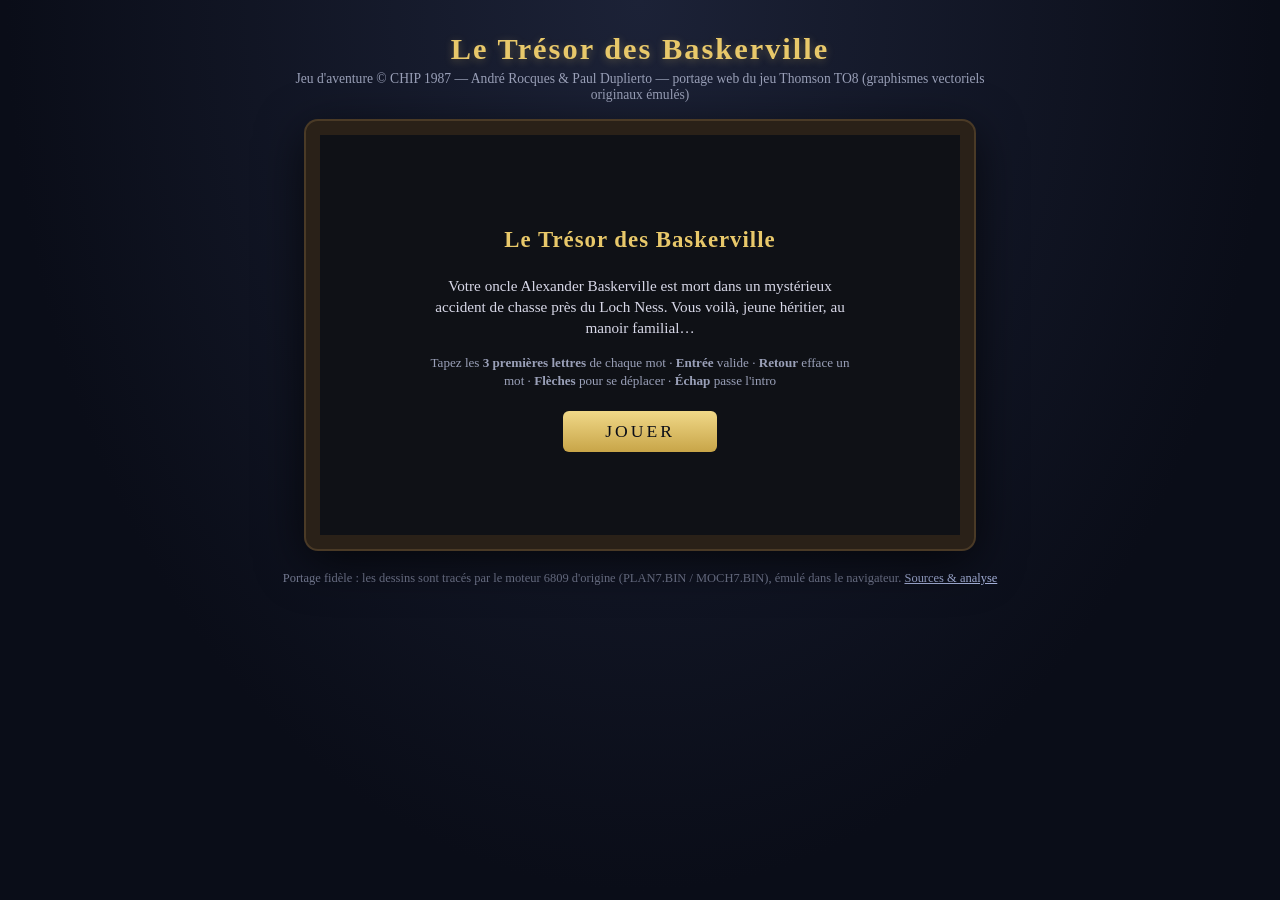
==== web/index.html @ 9d8a56ba "Portage web : moteur 6809 émulé + jeu complet en JavaScript - web/js/emu6809.js : émulateur 6809 (po" ====
<!DOCTYPE html>
<html lang="fr">
<head>
  <meta charset="utf-8">
  <meta name="viewport" content="width=device-width, initial-scale=1">
  <title>Le Trésor des Baskerville — portage web</title>
  <link rel="stylesheet" href="css/style.css">
</head>
<body>
  <main>
    <h1>Le Trésor des Baskerville</h1>
    <p class="subtitle">Jeu d'aventure © CHIP 1987 — André Rocques &amp; Paul Duplierto —
      portage web du jeu Thomson TO8 (graphismes vectoriels originaux émulés)</p>
    <div class="frame">
      <canvas id="screen" width="640" height="400"></canvas>
      <div id="overlay">
        <div class="panel">
          <h2>Le Trésor des Baskerville</h2>
          <p>Votre oncle Alexander Baskerville est mort dans un mystérieux
            accident de chasse près du Loch Ness. Vous voilà, jeune héritier,
            au manoir familial…</p>
          <p class="keys">Tapez les <b>3 premières lettres</b> de chaque mot ·
            <b>Entrée</b> valide · <b>Retour</b> efface un mot ·
            <b>Flèches</b> pour se déplacer · <b>Échap</b> passe l'intro</p>
          <button disabled>JOUER</button>
          <p id="status">Chargement…</p>
        </div>
      </div>
    </div>
    <p class="footer">
      Portage fidèle : les dessins sont tracés par le moteur 6809 d'origine
      (PLAN7.BIN / MOCH7.BIN), émulé dans le navigateur.
      <a href="https://github.com/rdavaillaud/basker">Sources &amp; analyse</a>
    </p>
  </main>
  <script type="module" src="js/main.js"></script>
</body>
</html>
---- web/css/style.css ----
:root {
  color-scheme: dark;
}

* { box-sizing: border-box; }

body {
  margin: 0;
  min-height: 100vh;
  background: radial-gradient(ellipse at top, #1c2237 0%, #0a0d18 70%);
  color: #d8d8e8;
  font-family: Georgia, 'Times New Roman', serif;
  display: flex;
  justify-content: center;
}

main {
  padding: 24px 16px 40px;
  max-width: 760px;
  text-align: center;
}

h1 {
  font-size: 1.9rem;
  letter-spacing: 2px;
  color: #e8c86a;
  text-shadow: 0 2px 8px rgba(232, 200, 106, .3);
  margin: 8px 0 4px;
}

.subtitle {
  font-size: .85rem;
  color: #9aa0b8;
  margin: 0 0 18px;
}

.frame {
  position: relative;
  display: inline-block;
  border: 14px solid #2a2118;
  border-radius: 12px;
  box-shadow: 0 0 0 2px #4a3a26, 0 12px 48px rgba(0, 0, 0, .7);
  background: #000;
  line-height: 0;
}

canvas {
  display: block;
  width: min(640px, calc(100vw - 60px));
  height: auto;
  image-rendering: pixelated;
}

#overlay {
  position: absolute;
  inset: 0;
  display: flex;
  align-items: center;
  justify-content: center;
  background: rgba(4, 6, 12, .88);
  line-height: 1.4;
}

.panel {
  max-width: 480px;
  padding: 20px 28px;
  font-size: .95rem;
}

.panel h2 {
  color: #e8c86a;
  letter-spacing: 1px;
}

.panel .keys {
  font-size: .82rem;
  color: #9aa0b8;
}

.panel button {
  font-family: inherit;
  font-size: 1.1rem;
  letter-spacing: 3px;
  padding: 10px 42px;
  margin-top: 8px;
  color: #0a0d18;
  background: linear-gradient(180deg, #f0d888 0%, #c8a548 100%);
  border: none;
  border-radius: 6px;
  cursor: pointer;
}

.panel button:disabled {
  opacity: .4;
  cursor: wait;
}

.panel button:not(:disabled):hover {
  filter: brightness(1.1);
}

#status {
  font-size: .8rem;
  color: #888;
}

.footer {
  margin-top: 18px;
  font-size: .78rem;
  color: #767c94;
}

.footer a { color: #a8b4dd; }
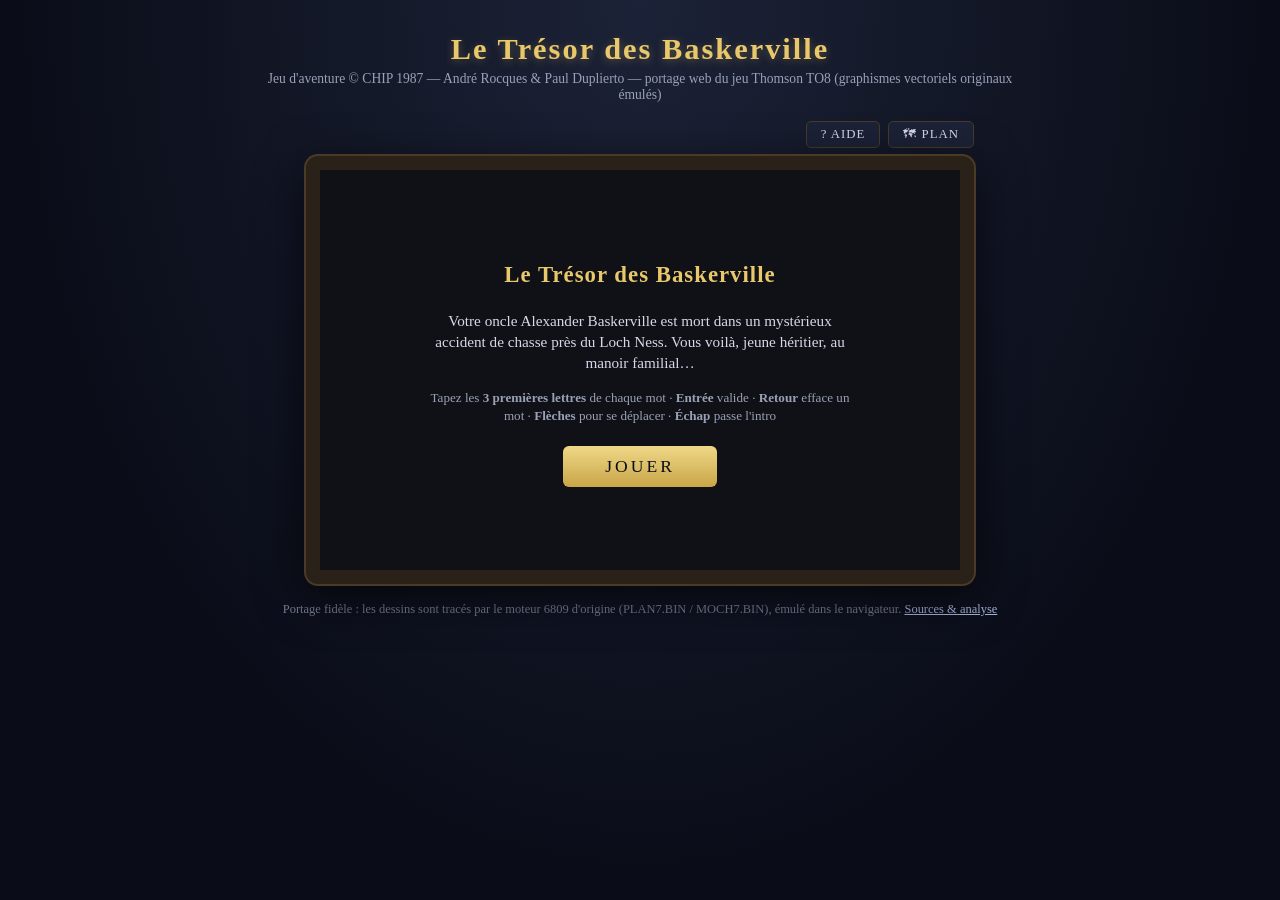
==== commit ef18e4d1: "Mode aide + page plan - index.html / main.js / style.css : panneau d'aide latéral repliable   (bouto" ====
--- a/web/index.html
+++ b/web/index.html
@@ -11,21 +11,50 @@
     <h1>Le Trésor des Baskerville</h1>
     <p class="subtitle">Jeu d'aventure © CHIP 1987 — André Rocques &amp; Paul Duplierto —
       portage web du jeu Thomson TO8 (graphismes vectoriels originaux émulés)</p>
-    <div class="frame">
-      <canvas id="screen" width="640" height="400"></canvas>
-      <div id="overlay">
-        <div class="panel">
-          <h2>Le Trésor des Baskerville</h2>
-          <p>Votre oncle Alexander Baskerville est mort dans un mystérieux
-            accident de chasse près du Loch Ness. Vous voilà, jeune héritier,
-            au manoir familial…</p>
-          <p class="keys">Tapez les <b>3 premières lettres</b> de chaque mot ·
-            <b>Entrée</b> valide · <b>Retour</b> efface un mot ·
-            <b>Flèches</b> pour se déplacer · <b>Échap</b> passe l'intro</p>
-          <button disabled>JOUER</button>
-          <p id="status">Chargement…</p>
+    <div class="toolbar">
+      <button id="btn-aide" type="button" title="F1">? AIDE</button>
+      <a class="btn" href="plan.html" target="_blank" rel="noopener">🗺 PLAN</a>
+    </div>
+    <div class="stage">
+      <div class="frame">
+        <canvas id="screen" width="640" height="400"></canvas>
+        <div id="overlay">
+          <div class="panel">
+            <h2>Le Trésor des Baskerville</h2>
+            <p>Votre oncle Alexander Baskerville est mort dans un mystérieux
+              accident de chasse près du Loch Ness. Vous voilà, jeune héritier,
+              au manoir familial…</p>
+            <p class="keys">Tapez les <b>3 premières lettres</b> de chaque mot ·
+              <b>Entrée</b> valide · <b>Retour</b> efface un mot ·
+              <b>Flèches</b> pour se déplacer · <b>Échap</b> passe l'intro</p>
+            <button disabled>JOUER</button>
+            <p id="status">Chargement…</p>
+          </div>
         </div>
       </div>
+      <aside id="aide" hidden>
+        <h3>Aide</h3>
+        <section>
+          <h4>Manipulations</h4>
+          <ul class="plain">
+            <li><b>3 premières lettres</b> de chaque mot, le jeu complète</li>
+            <li><b>Entrée</b> valide l'ordre</li>
+            <li><b>Retour arrière</b> efface le dernier mot</li>
+            <li><b>Flèches</b> ← ↑ ↓ → : déplacements</li>
+          </ul>
+        </section>
+        <section>
+          <h4>Verbes</h4>
+          <ul id="aide-verbes" class="words"></ul>
+        </section>
+        <section>
+          <h4>Noms</h4>
+          <ul id="aide-noms" class="words"></ul>
+        </section>
+        <p class="note">Un ordre = un verbe seul (ex : PARLEMENTE) ou un
+          verbe suivi d'un nom (ex : ACTIONNE FUSIL). Les verbes marqués
+          « • » s'emploient seuls.</p>
+      </aside>
     </div>
     <p class="footer">
       Portage fidèle : les dessins sont tracés par le moteur 6809 d'origine
--- a/web/css/style.css
+++ b/web/css/style.css
@@ -16,8 +16,14 @@
 
 main {
   padding: 24px 16px 40px;
+  max-width: 1020px;
+  text-align: center;
+}
+
+main > h1, main > .subtitle, main > .footer {
   max-width: 760px;
-  text-align: center;
+  margin-left: auto;
+  margin-right: auto;
 }
 
 h1 {
@@ -32,6 +38,100 @@
   font-size: .85rem;
   color: #9aa0b8;
   margin: 0 0 18px;
+}
+
+.toolbar {
+  display: flex;
+  justify-content: flex-end;
+  gap: 8px;
+  max-width: 668px;
+  margin: 0 auto 8px;
+}
+
+.toolbar button,
+.toolbar .btn {
+  font-family: inherit;
+  font-size: .8rem;
+  letter-spacing: 1px;
+  padding: 5px 14px;
+  color: #d8d8e8;
+  background: #1c2237;
+  border: 1px solid #4a3a26;
+  border-radius: 5px;
+  cursor: pointer;
+  text-decoration: none;
+}
+
+.toolbar button:hover,
+.toolbar .btn:hover { background: #2a3350; }
+
+.toolbar button.active {
+  background: #c8a548;
+  color: #0a0d18;
+}
+
+.stage {
+  display: flex;
+  justify-content: center;
+  align-items: flex-start;
+  gap: 14px;
+}
+
+#aide {
+  flex: 0 0 250px;
+  width: 250px;
+  max-height: 430px;
+  overflow-y: auto;
+  text-align: left;
+  font-size: .78rem;
+  background: #131829;
+  border: 1px solid #4a3a26;
+  border-radius: 8px;
+  padding: 10px 14px;
+  line-height: 1.35;
+}
+
+#aide h3 {
+  margin: 2px 0 6px;
+  color: #e8c86a;
+  letter-spacing: 1px;
+}
+
+#aide h4 {
+  margin: 10px 0 4px;
+  color: #a8b4dd;
+  text-transform: uppercase;
+  font-size: .72rem;
+  letter-spacing: 1px;
+}
+
+#aide ul.plain {
+  margin: 0;
+  padding-left: 16px;
+}
+
+#aide ul.words {
+  margin: 0;
+  padding: 0;
+  list-style: none;
+  columns: 2;
+  font-family: 'Courier New', monospace;
+  font-size: .74rem;
+}
+
+#aide ul.words b { color: #e8c86a; }
+
+#aide .seul { color: #63f0f0; }
+
+#aide .note {
+  margin: 10px 0 2px;
+  font-size: .72rem;
+  color: #9aa0b8;
+}
+
+@media (max-width: 960px) {
+  .stage { flex-wrap: wrap; }
+  #aide { width: min(640px, calc(100vw - 60px)); max-height: none; }
 }
 
 .frame {
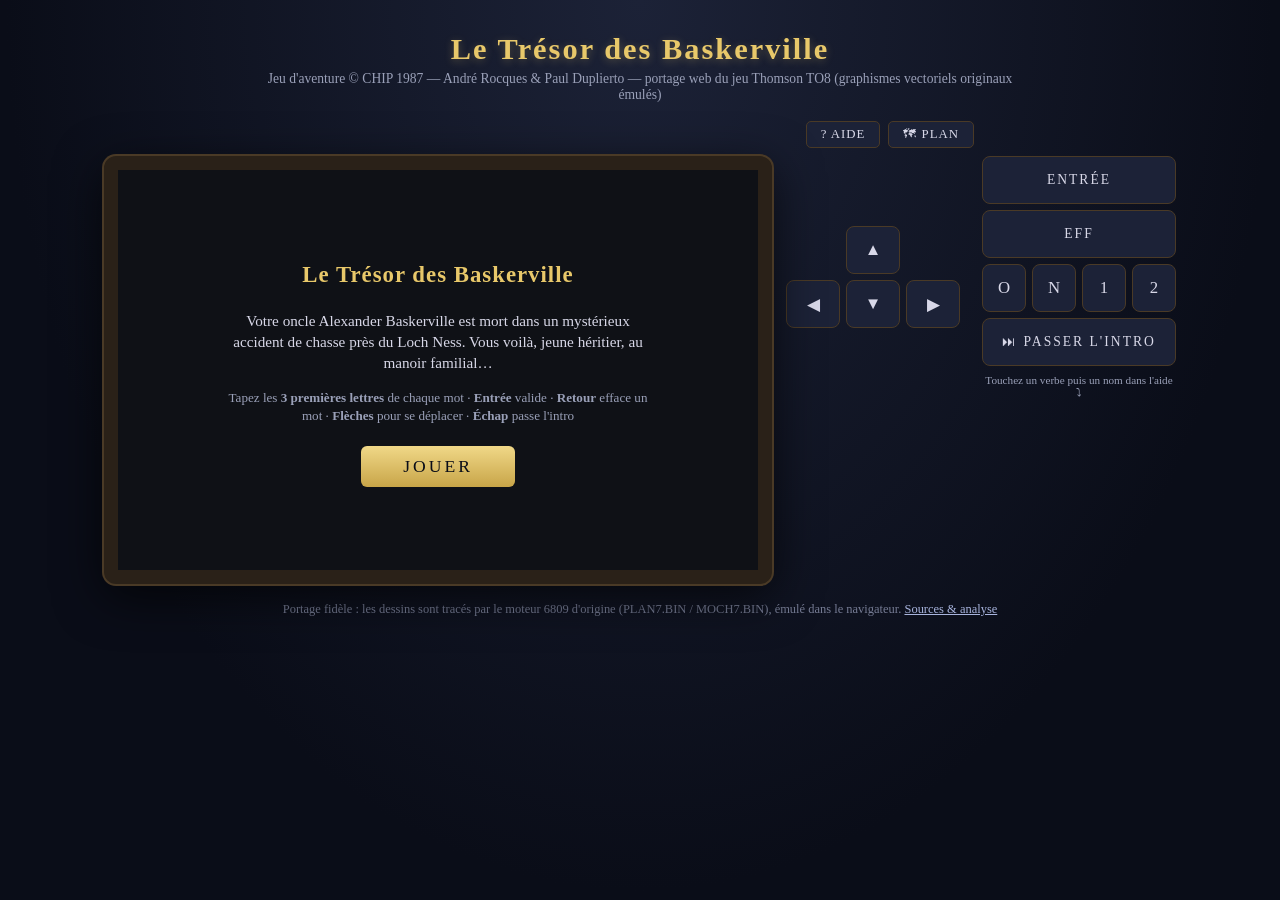
==== commit fe1112e4: "Jouable sur mobile + lisibilité des dialogues de scène - Barre tactile (croix directionnelle, ENTRÉE" ====
--- a/web/index.html
+++ b/web/index.html
@@ -30,6 +30,26 @@
             <button disabled>JOUER</button>
             <p id="status">Chargement…</p>
           </div>
+        </div>
+      </div>
+      <div id="touch" hidden>
+        <div class="pad">
+          <button data-k="11" class="up">▲</button>
+          <button data-k="8" class="left">◀</button>
+          <button data-k="10" class="down">▼</button>
+          <button data-k="9" class="right">▶</button>
+        </div>
+        <div class="keys">
+          <button data-k="13" class="wide">ENTRÉE</button>
+          <button data-k="29" class="wide">EFF</button>
+          <div class="minis">
+            <button data-k="79">O</button>
+            <button data-k="78">N</button>
+            <button data-k="49">1</button>
+            <button data-k="50">2</button>
+          </div>
+          <button data-k="27" class="wide">⏭ PASSER L'INTRO</button>
+          <p class="hint">Touchez un verbe puis un nom dans l'aide ⤵</p>
         </div>
       </div>
       <aside id="aide" hidden>
--- a/web/css/style.css
+++ b/web/css/style.css
@@ -134,6 +134,93 @@
   #aide { width: min(640px, calc(100vw - 60px)); max-height: none; }
 }
 
+/* ---------- commandes tactiles ---------- */
+#touch {
+  display: flex;
+  align-items: center;
+  justify-content: center;
+  gap: 22px;
+  flex-basis: 100%;
+  touch-action: manipulation;
+  user-select: none;
+  -webkit-user-select: none;
+}
+
+#touch .pad {
+  display: grid;
+  grid-template-areas: '. up .' 'left down right';
+  gap: 6px;
+}
+
+#touch .pad .up { grid-area: up; }
+#touch .pad .down { grid-area: down; }
+#touch .pad .left { grid-area: left; }
+#touch .pad .right { grid-area: right; }
+
+#touch button {
+  font-family: inherit;
+  font-size: 1.05rem;
+  min-width: 54px;
+  min-height: 48px;
+  color: #d8d8e8;
+  background: #1c2237;
+  border: 1px solid #4a3a26;
+  border-radius: 8px;
+  cursor: pointer;
+}
+
+#touch button:active {
+  background: #c8a548;
+  color: #0a0d18;
+}
+
+#touch .keys {
+  display: flex;
+  flex-direction: column;
+  gap: 6px;
+  align-items: stretch;
+}
+
+#touch .keys .wide {
+  font-size: .85rem;
+  letter-spacing: 2px;
+}
+
+#touch .minis {
+  display: flex;
+  gap: 6px;
+}
+
+#touch .minis button {
+  min-width: 44px;
+  flex: 1;
+}
+
+#touch .hint {
+  margin: 2px 0 0;
+  font-size: .7rem;
+  color: #9aa0b8;
+}
+
+body.mobile #aide ul.words li {
+  padding: 3px 0;
+  cursor: pointer;
+}
+
+#aide ul.words li { cursor: pointer; }
+#aide ul.words li:hover b { text-decoration: underline; }
+
+@media (max-width: 720px) {
+  main { padding: 10px 6px 30px; }
+  h1 { font-size: 1.3rem; }
+  .subtitle { font-size: .72rem; }
+  .frame { border-width: 6px; border-radius: 8px; }
+  canvas { width: calc(100vw - 26px); }
+  .toolbar { max-width: none; justify-content: center; }
+  #aide { font-size: .85rem; }
+  #aide ul.words { font-size: .85rem; }
+}
+
 .frame {
   position: relative;
   display: inline-block;
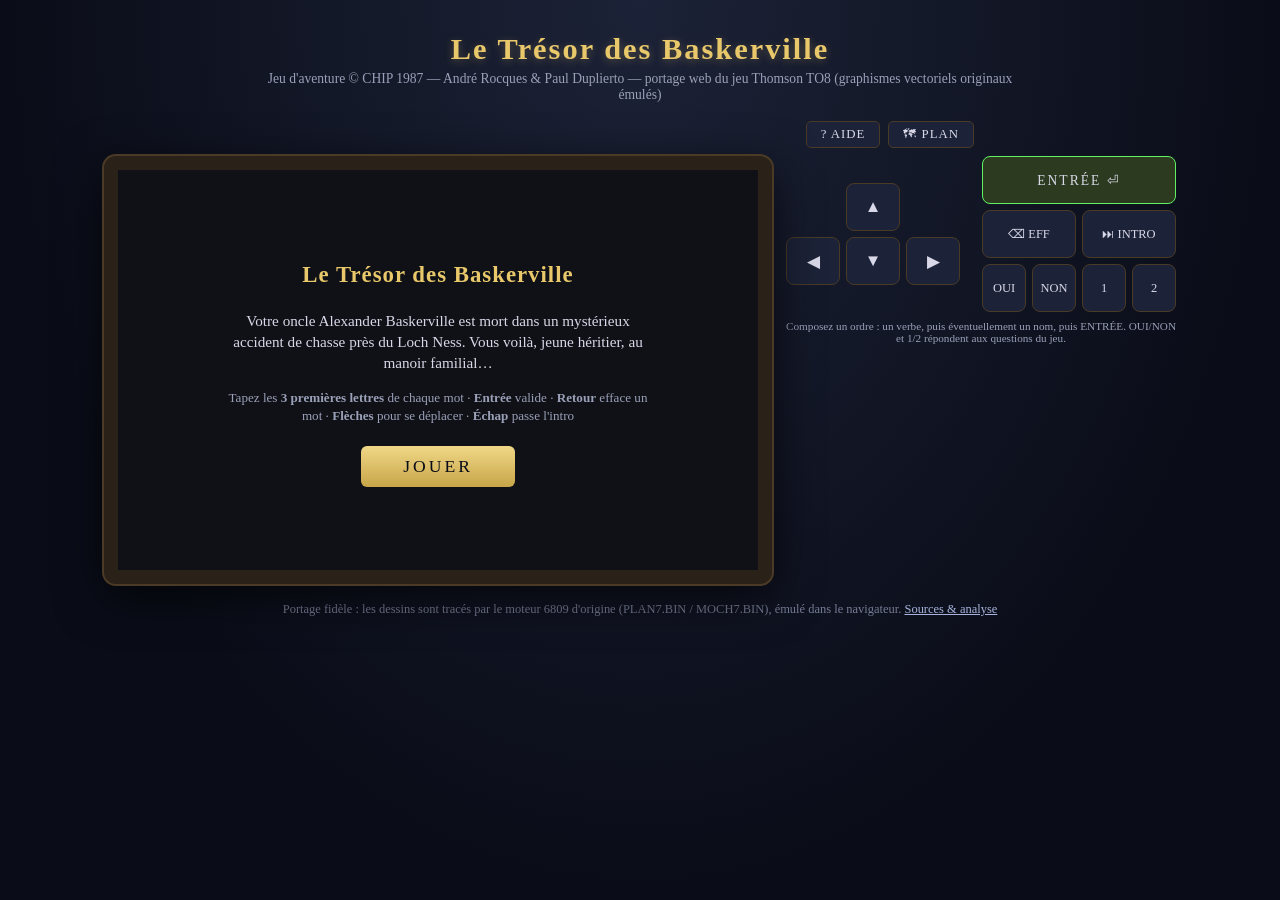
==== commit 97b23343: "Ergonomie mobile : pastilles verbes/noms sous les commandes - Deux rangées horizontales défilantes d" ====
--- a/web/index.html
+++ b/web/index.html
@@ -33,24 +33,31 @@
         </div>
       </div>
       <div id="touch" hidden>
-        <div class="pad">
-          <button data-k="11" class="up">▲</button>
-          <button data-k="8" class="left">◀</button>
-          <button data-k="10" class="down">▼</button>
-          <button data-k="9" class="right">▶</button>
+        <div class="bar">
+          <div class="pad">
+            <button data-k="11" class="up">▲</button>
+            <button data-k="8" class="left">◀</button>
+            <button data-k="10" class="down">▼</button>
+            <button data-k="9" class="right">▶</button>
+          </div>
+          <div class="keys">
+            <button data-k="13" class="wide ok">ENTRÉE ⏎</button>
+            <div class="minis">
+              <button data-k="29">⌫ EFF</button>
+              <button data-k="27">⏭ INTRO</button>
+            </div>
+            <div class="minis" title="Réponses aux questions du jeu">
+              <button data-k="79">OUI</button>
+              <button data-k="78">NON</button>
+              <button data-k="49">1</button>
+              <button data-k="50">2</button>
+            </div>
+          </div>
         </div>
-        <div class="keys">
-          <button data-k="13" class="wide">ENTRÉE</button>
-          <button data-k="29" class="wide">EFF</button>
-          <div class="minis">
-            <button data-k="79">O</button>
-            <button data-k="78">N</button>
-            <button data-k="49">1</button>
-            <button data-k="50">2</button>
-          </div>
-          <button data-k="27" class="wide">⏭ PASSER L'INTRO</button>
-          <p class="hint">Touchez un verbe puis un nom dans l'aide ⤵</p>
-        </div>
+        <p class="hint">Composez un ordre : un verbe, puis éventuellement un
+          nom, puis ENTRÉE. OUI/NON et 1/2 répondent aux questions du jeu.</p>
+        <div class="chips" id="chips-verbes"></div>
+        <div class="chips noms" id="chips-noms"></div>
       </div>
       <aside id="aide" hidden>
         <h3>Aide</h3>
--- a/web/css/style.css
+++ b/web/css/style.css
@@ -137,14 +137,45 @@
 /* ---------- commandes tactiles ---------- */
 #touch {
   display: flex;
+  flex-direction: column;
+  align-items: stretch;
+  gap: 8px;
+  flex-basis: 100%;
+  max-width: min(640px, calc(100vw - 20px));
+  margin: 0 auto;
+  touch-action: manipulation;
+  user-select: none;
+  -webkit-user-select: none;
+}
+
+#touch .bar {
+  display: flex;
   align-items: center;
   justify-content: center;
   gap: 22px;
-  flex-basis: 100%;
-  touch-action: manipulation;
-  user-select: none;
-  -webkit-user-select: none;
-}
+}
+
+#touch .chips {
+  display: flex;
+  gap: 6px;
+  overflow-x: auto;
+  padding: 2px 2px 6px;
+  -webkit-overflow-scrolling: touch;
+}
+
+#touch .chips button {
+  min-height: 40px;
+  min-width: auto;
+  padding: 4px 10px;
+  font-size: .78rem;
+  white-space: nowrap;
+  border-radius: 999px;
+  flex: 0 0 auto;
+}
+
+#touch .chips button b { color: #e8c86a; }
+
+#touch .chips.noms button b { color: #63f0f0; }
 
 #touch .pad {
   display: grid;
@@ -186,6 +217,11 @@
   letter-spacing: 2px;
 }
 
+#touch .keys .ok {
+  background: #2c3a1f;
+  border-color: #63f063;
+}
+
 #touch .minis {
   display: flex;
   gap: 6px;
@@ -194,12 +230,14 @@
 #touch .minis button {
   min-width: 44px;
   flex: 1;
+  font-size: .78rem;
 }
 
 #touch .hint {
-  margin: 2px 0 0;
+  margin: 0;
   font-size: .7rem;
   color: #9aa0b8;
+  text-align: center;
 }
 
 body.mobile #aide ul.words li {
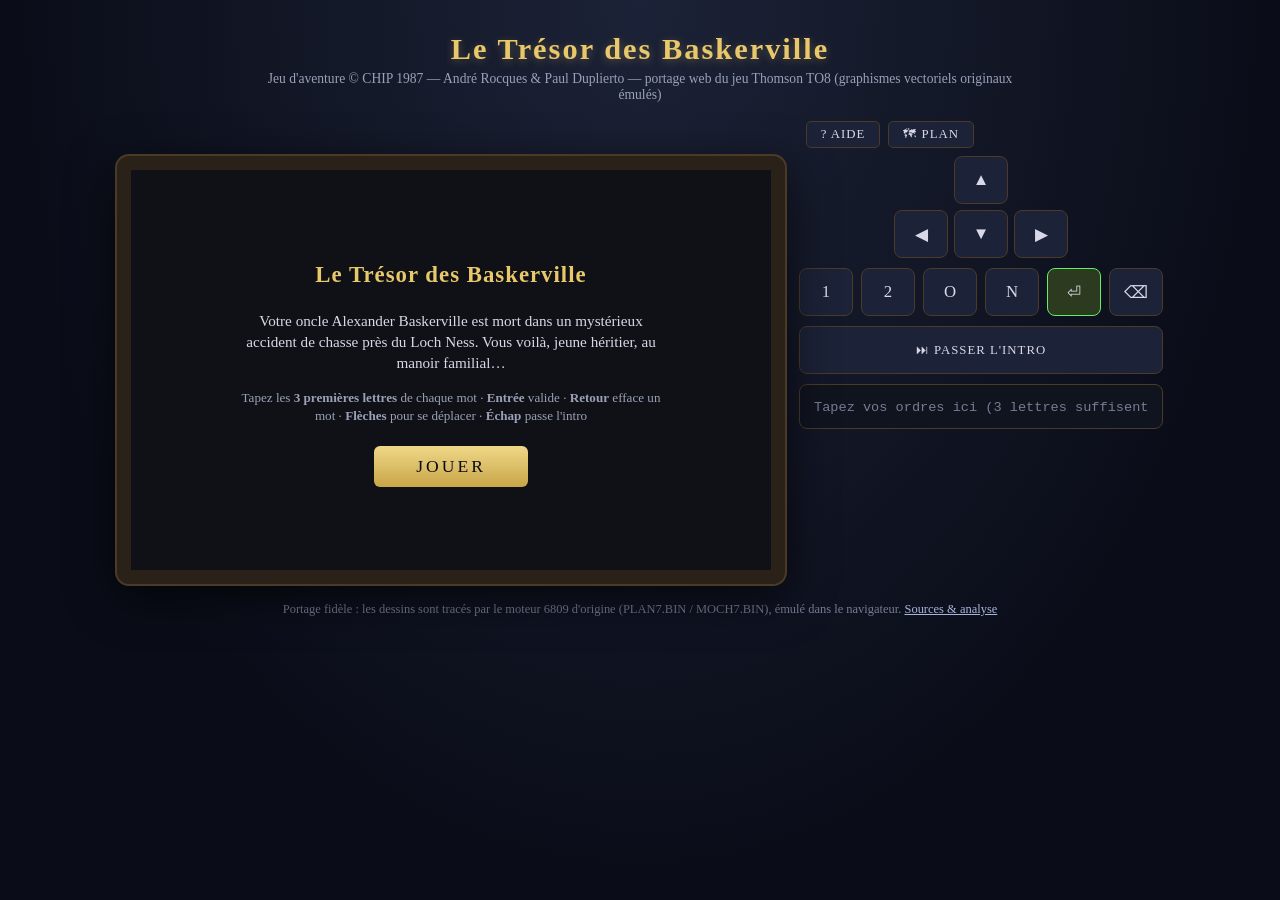
==== commit f59553aa: "Mobile : écran de jeu seul en haut + champ texte de saisie - Mise en page mobile dédiée : le canvas " ====
--- a/web/index.html
+++ b/web/index.html
@@ -33,31 +33,26 @@
         </div>
       </div>
       <div id="touch" hidden>
-        <div class="bar">
-          <div class="pad">
-            <button data-k="11" class="up">▲</button>
-            <button data-k="8" class="left">◀</button>
-            <button data-k="10" class="down">▼</button>
-            <button data-k="9" class="right">▶</button>
-          </div>
-          <div class="keys">
-            <button data-k="13" class="wide ok">ENTRÉE ⏎</button>
-            <div class="minis">
-              <button data-k="29">⌫ EFF</button>
-              <button data-k="27">⏭ INTRO</button>
-            </div>
-            <div class="minis" title="Réponses aux questions du jeu">
-              <button data-k="79">OUI</button>
-              <button data-k="78">NON</button>
-              <button data-k="49">1</button>
-              <button data-k="50">2</button>
-            </div>
-          </div>
+        <div class="pad">
+          <button data-k="11" class="up">▲</button>
+          <button data-k="8" class="left">◀</button>
+          <button data-k="10" class="down">▼</button>
+          <button data-k="9" class="right">▶</button>
         </div>
-        <p class="hint">Composez un ordre : un verbe, puis éventuellement un
-          nom, puis ENTRÉE. OUI/NON et 1/2 répondent aux questions du jeu.</p>
-        <div class="chips" id="chips-verbes"></div>
-        <div class="chips noms" id="chips-noms"></div>
+        <div class="answers">
+          <button data-k="49">1</button>
+          <button data-k="50">2</button>
+          <button data-k="79">O</button>
+          <button data-k="78">N</button>
+          <button data-k="13" class="ok">⏎</button>
+          <button data-k="29">⌫</button>
+        </div>
+        <button data-k="27" class="skip">⏭ PASSER L'INTRO</button>
+        <form id="champ-form" autocomplete="off">
+          <input id="champ" type="text" placeholder="Tapez vos ordres ici (3 lettres suffisent)"
+                 autocomplete="off" autocorrect="off" autocapitalize="characters"
+                 spellcheck="false" enterkeyhint="send">
+        </form>
       </div>
       <aside id="aide" hidden>
         <h3>Aide</h3>
--- a/web/css/style.css
+++ b/web/css/style.css
@@ -138,44 +138,57 @@
 #touch {
   display: flex;
   flex-direction: column;
-  align-items: stretch;
-  gap: 8px;
+  align-items: center;
+  gap: 10px;
   flex-basis: 100%;
-  max-width: min(640px, calc(100vw - 20px));
+  width: min(420px, calc(100vw - 16px));
   margin: 0 auto;
   touch-action: manipulation;
   user-select: none;
   -webkit-user-select: none;
 }
 
-#touch .bar {
-  display: flex;
-  align-items: center;
-  justify-content: center;
-  gap: 22px;
-}
-
-#touch .chips {
-  display: flex;
-  gap: 6px;
-  overflow-x: auto;
-  padding: 2px 2px 6px;
-  -webkit-overflow-scrolling: touch;
-}
-
-#touch .chips button {
-  min-height: 40px;
-  min-width: auto;
-  padding: 4px 10px;
-  font-size: .78rem;
-  white-space: nowrap;
-  border-radius: 999px;
-  flex: 0 0 auto;
-}
-
-#touch .chips button b { color: #e8c86a; }
-
-#touch .chips.noms button b { color: #63f0f0; }
+#touch .answers {
+  display: flex;
+  gap: 8px;
+  width: 100%;
+}
+
+#touch .answers button { flex: 1; }
+
+#touch .answers .ok {
+  background: #2c3a1f;
+  border-color: #63f063;
+}
+
+#touch .skip {
+  width: 100%;
+  font-size: .8rem;
+  letter-spacing: 1px;
+}
+
+#champ-form { width: 100%; }
+
+#champ {
+  width: 100%;
+  padding: 12px 14px;
+  font-family: 'Courier New', monospace;
+  font-size: 1.05rem;
+  text-transform: uppercase;
+  color: #e8c86a;
+  background: #10141f;
+  border: 1px solid #4a3a26;
+  border-radius: 8px;
+  outline: none;
+}
+
+#champ:focus { border-color: #c8a548; }
+
+#champ::placeholder {
+  color: #767c94;
+  font-size: .85rem;
+  text-transform: none;
+}
 
 #touch .pad {
   display: grid;
@@ -248,12 +261,46 @@
 #aide ul.words li { cursor: pointer; }
 #aide ul.words li:hover b { text-decoration: underline; }
 
+/* ---------- mise en page mobile : l'écran du jeu seul en haut ---------- */
+body.mobile main {
+  display: flex;
+  flex-direction: column;
+  padding: 0 0 24px;
+  max-width: none;
+}
+
+body.mobile main > h1,
+body.mobile main > .subtitle { display: none; }
+
+body.mobile .stage {
+  order: 0;
+  gap: 10px;
+  flex-direction: column;
+  flex-wrap: nowrap;
+  align-items: center;
+}
+body.mobile .toolbar { order: 1; margin: 8px auto 0; }
+body.mobile main > .footer { order: 2; font-size: .68rem; padding: 0 12px; }
+
+body.mobile .frame {
+  border: none;
+  border-radius: 0;
+  box-shadow: none;
+  width: 100vw;
+}
+
+body.mobile canvas { width: 100vw; }
+
+body.mobile #aide {
+  order: 3;
+  width: calc(100vw - 20px);
+  max-height: none;
+}
+
 @media (max-width: 720px) {
   main { padding: 10px 6px 30px; }
   h1 { font-size: 1.3rem; }
   .subtitle { font-size: .72rem; }
-  .frame { border-width: 6px; border-radius: 8px; }
-  canvas { width: calc(100vw - 26px); }
   .toolbar { max-width: none; justify-content: center; }
   #aide { font-size: .85rem; }
   #aide ul.words { font-size: .85rem; }
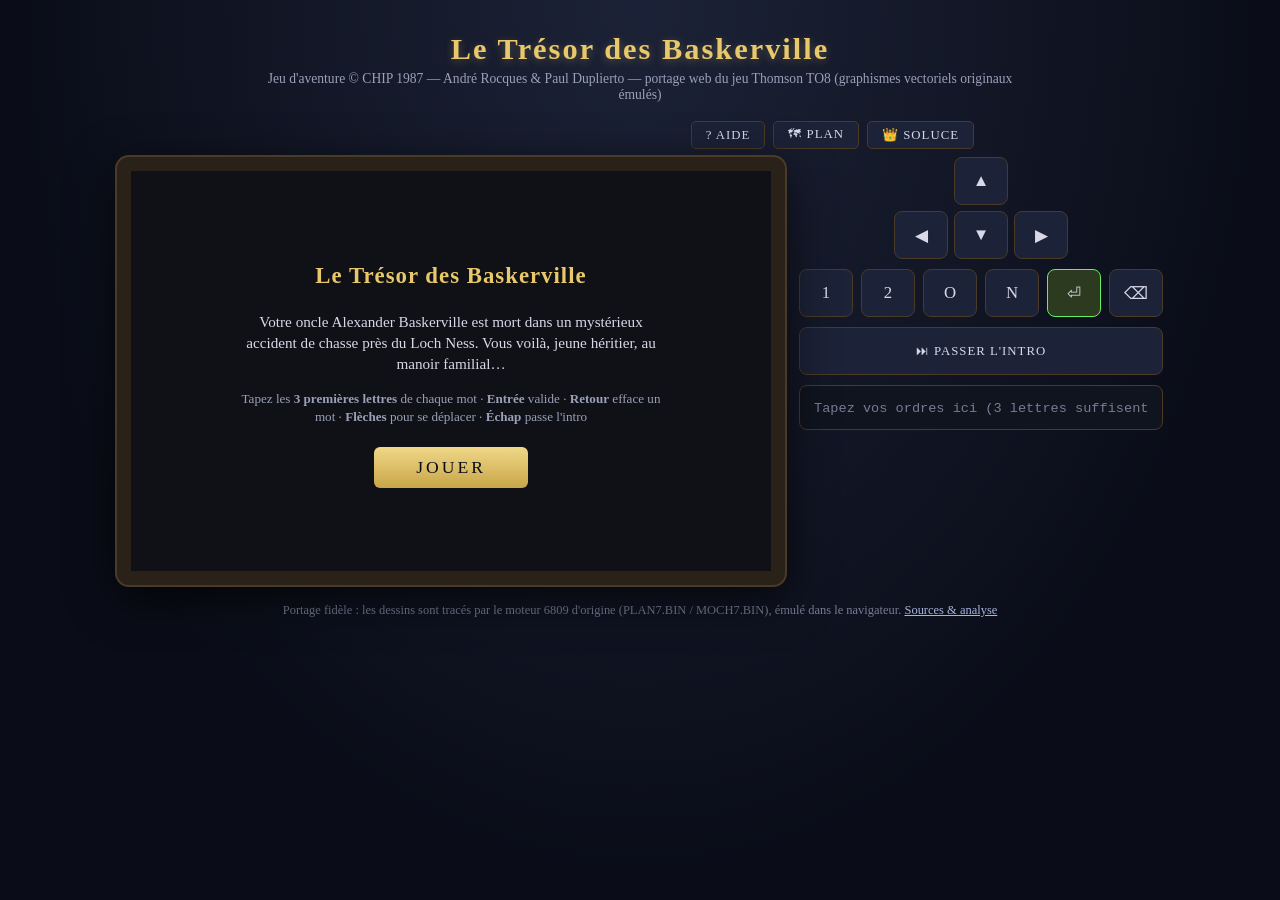
==== commit 4531a8ea: "Ajout d'une page soluce au site + correction : c'est Léon qui tire - web/soluce.html + css/soluce.cs" ====
--- a/web/index.html
+++ b/web/index.html
@@ -14,6 +14,7 @@
     <div class="toolbar">
       <button id="btn-aide" type="button" title="F1">? AIDE</button>
       <a class="btn" href="plan.html" target="_blank" rel="noopener">🗺 PLAN</a>
+      <a class="btn" href="soluce.html" target="_blank" rel="noopener">👑 SOLUCE</a>
     </div>
     <div class="stage">
       <div class="frame">
